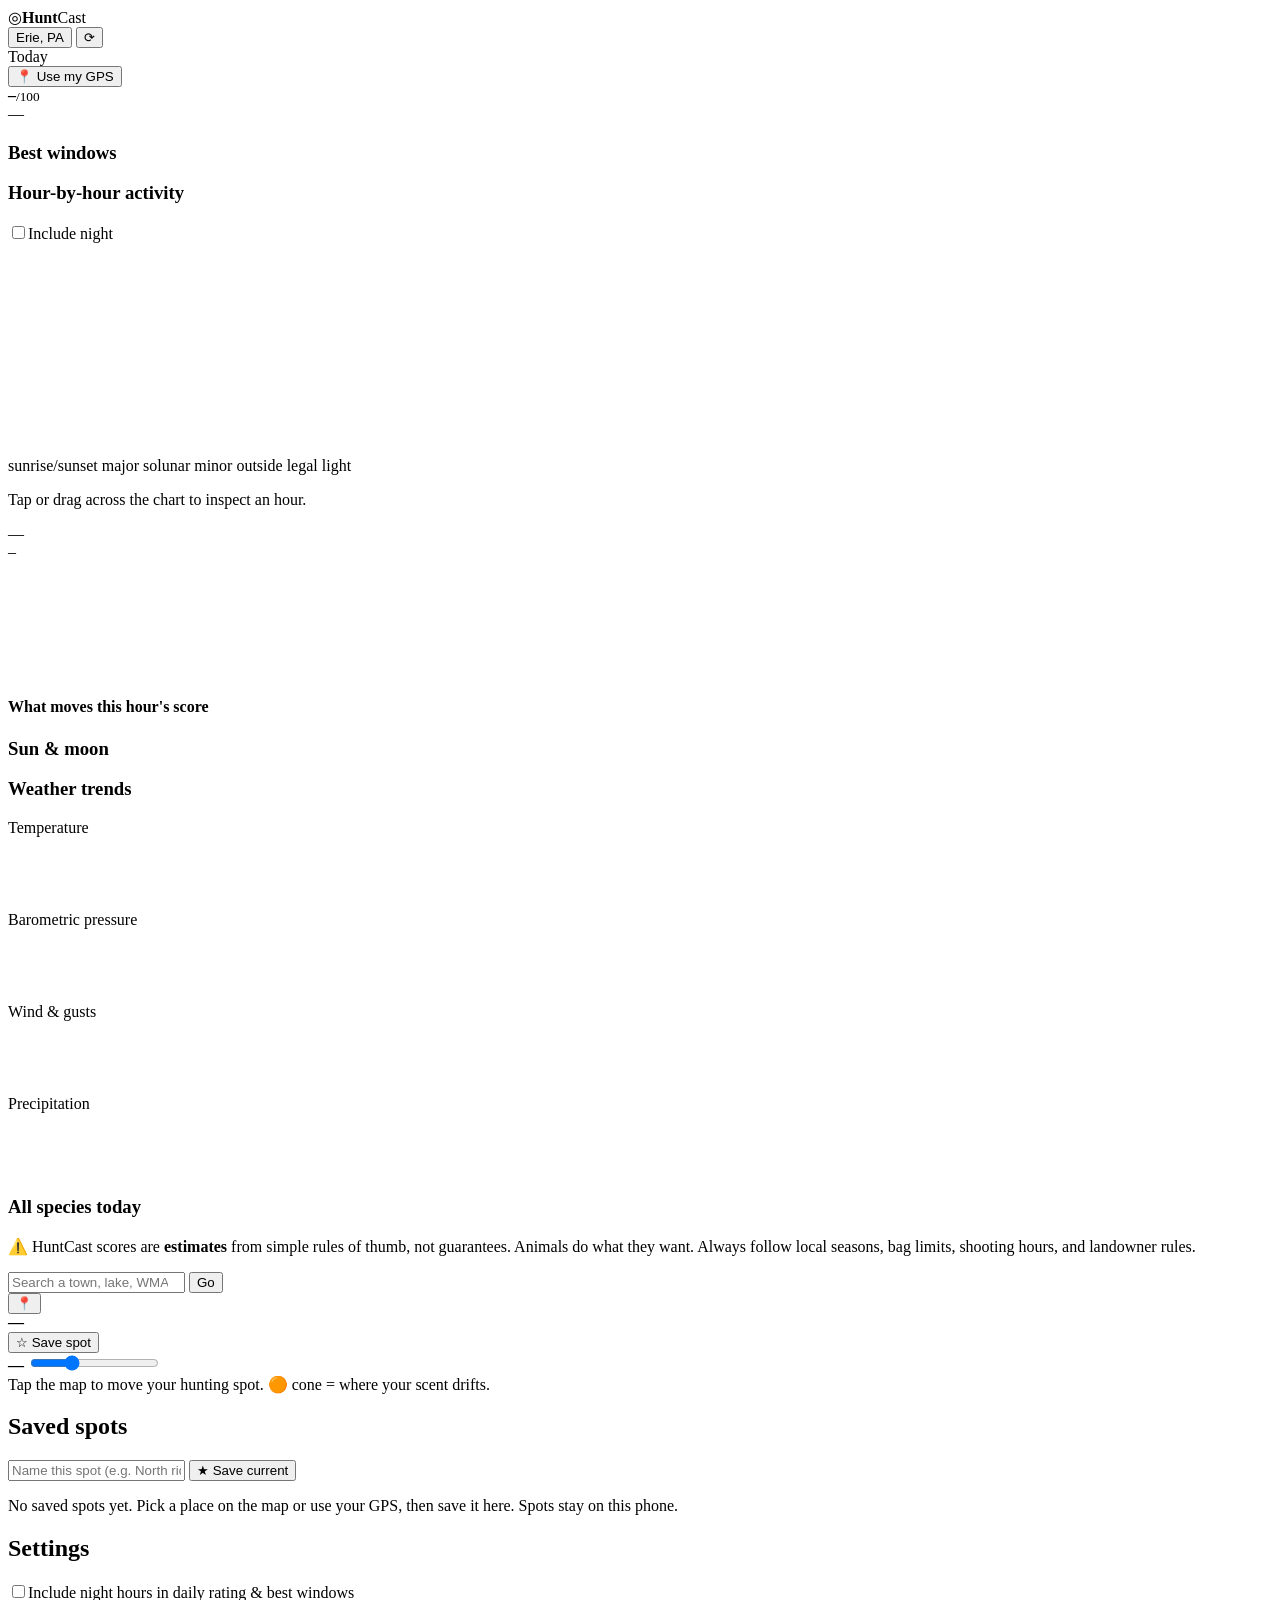
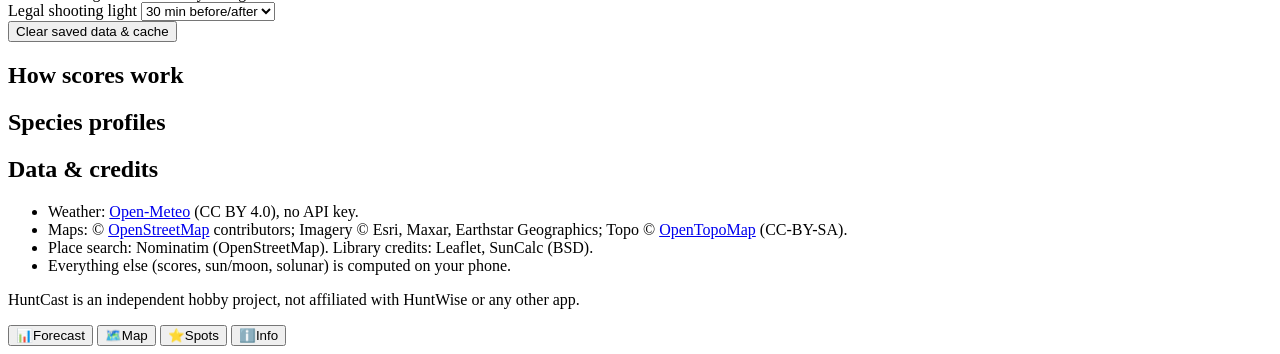
==== huntcast/index.html @ db94a20e "Add files via upload" ====
<!DOCTYPE html>
<html lang="en">
<head>
<meta charset="utf-8">
<title>HuntCast — hunting activity forecast</title>
<meta name="viewport" content="width=device-width, initial-scale=1, viewport-fit=cover">
<meta name="theme-color" content="#121a10">
<meta name="description" content="Hour-by-hour hunting activity forecast using weather, pressure, sun, moon and season. Free, offline-capable, no account.">
<link rel="manifest" href="manifest.webmanifest">
<link rel="icon" type="image/svg+xml" href="icons/icon.svg">
<link rel="apple-touch-icon" href="[data-uri]">
<link rel="stylesheet" href="vendor/leaflet.css">
<link rel="stylesheet" href="css/app.css">
</head>
<body>
<header class="top">
  <div class="brand"><span class="logo">◎</span><b>Hunt</b>Cast</div>
  <button id="locChip" class="chip loc" aria-label="Change location"><span id="locName">Erie, PA</span> <small id="locCoord"></small></button>
  <button id="refreshBtn" class="icon-btn" aria-label="Refresh forecast">⟳</button>
</header>

<div id="banner" class="banner" hidden></div>

<main>
  <!-- ===================== FORECAST ===================== -->
  <section id="view-forecast" class="view active">
    <div class="row-between pad-x">
      <div id="dateTitle" class="date-title">Today</div>
      <button id="gpsBtn" class="btn small">📍 Use my GPS</button>
    </div>
    <div id="dateStrip" class="strip dates" aria-label="Pick a date"></div>
    <div id="speciesStrip" class="strip species" aria-label="Pick a species"></div>

    <div id="loading" class="card center" hidden>Loading forecast…</div>
    <div id="errorBox" class="card err" hidden></div>

    <div id="forecastBody">
      <article class="card rating-card">
        <div class="rating-ring" id="ratingRing"><b id="ratingNum">–</b><small>/100</small></div>
        <div class="rating-info">
          <div class="rating-label" id="ratingLabel">—</div>
          <div class="stars" id="ratingStars"></div>
          <div class="muted" id="ratingSub"></div>
        </div>
      </article>

      <article class="card">
        <h3>Best windows <small id="windowNote" class="muted"></small></h3>
        <div id="windows" class="windows"></div>
        <div id="drivers" class="drivers"></div>
      </article>

      <article class="card">
        <div class="row-between"><h3>Hour-by-hour activity</h3>
          <label class="switch"><input type="checkbox" id="nightToggle"><span>Include night</span></label></div>
        <div class="chart-wrap"><canvas id="chart" height="210"></canvas></div>
        <div class="legend">
          <span><i class="lg sun"></i> sunrise/sunset</span><span><i class="lg maj"></i> major solunar</span><span><i class="lg min"></i> minor</span><span><i class="lg dim"></i> outside legal light</span>
        </div>
        <p class="muted tiny">Tap or drag across the chart to inspect an hour.</p>
      </article>

      <article class="card" id="hourCard">
        <div class="row-between">
          <div><div class="hour-title" id="hourTitle">—</div><div class="muted" id="hourSub"></div></div>
          <div class="hour-score" id="hourScore">–</div>
        </div>
        <div id="hourWhy" class="why"></div>
        <div class="wx-grid" id="wxGrid"></div>
        <div class="wind-row">
          <svg id="compass" viewBox="-60 -60 120 120" width="112" height="112" aria-label="Wind direction"></svg>
          <div id="scentText" class="scent-text"></div>
        </div>
        <h4>What moves this hour's score</h4>
        <div id="factorList" class="factors"></div>
      </article>

      <article class="card">
        <h3>Sun &amp; moon</h3>
        <div id="astroGrid" class="astro-grid"></div>
        <div id="solunar" class="solunar"></div>
      </article>

      <article class="card">
        <h3>Weather trends</h3>
        <div class="spark"><div class="spark-title">Temperature <span id="spTempVal"></span></div><canvas id="spTemp" height="70"></canvas></div>
        <div class="spark"><div class="spark-title">Barometric pressure <span id="spPressVal"></span></div><canvas id="spPress" height="70"></canvas></div>
        <div class="spark"><div class="spark-title">Wind &amp; gusts <span id="spWindVal"></span></div><canvas id="spWind" height="70"></canvas></div>
        <div class="spark"><div class="spark-title">Precipitation <span id="spRainVal"></span></div><canvas id="spRain" height="60"></canvas></div>
      </article>

      <article class="card">
        <h3>All species today</h3>
        <div id="ranking" class="ranking"></div>
      </article>

      <p class="disclaimer">⚠️ HuntCast scores are <b>estimates</b> from simple rules of thumb, not guarantees. Animals do what they want. Always follow local seasons, bag limits, shooting hours, and landowner rules.</p>
    </div>
  </section>

  <!-- ===================== MAP ===================== -->
  <section id="view-map" class="view">
    <div id="map"></div>
    <form id="searchForm" class="map-search" autocomplete="off">
      <input id="searchInput" type="search" placeholder="Search a town, lake, WMA… or lat, lon" enterkeyhint="search" aria-label="Search places">
      <button class="btn" type="submit">Go</button>
      <ul id="searchResults" hidden></ul>
    </form>
    <button id="mapLocate" class="map-fab" aria-label="Use my location">📍</button>
    <div class="map-sheet" id="mapSheet">
      <div class="row-between">
        <div class="sheet-loc"><b id="sheetName">—</b><div class="muted tiny" id="sheetCoord"></div></div>
        <button id="saveSpotBtn" class="btn small">☆ Save spot</button>
      </div>
      <div class="sheet-hour">
        <label for="hourSlider"><b id="sheetHour">—</b> <span id="sheetScore" class="pill"></span> <span id="sheetSpecies" class="muted"></span></label>
        <input id="hourSlider" type="range" min="0" max="23" value="7" step="1">
      </div>
      <div class="muted tiny" id="sheetScent"></div>
      <div class="muted tiny">Tap the map to move your hunting spot. 🟠 cone = where your scent drifts.</div>
    </div>
  </section>

  <!-- ===================== SPOTS ===================== -->
  <section id="view-spots" class="view">
    <div class="pad-x">
      <h2>Saved spots</h2>
      <div class="save-row">
        <input id="spotName" type="text" placeholder="Name this spot (e.g. North ridge stand)" aria-label="Spot name">
        <button id="spotSave" class="btn">★ Save current</button>
      </div>
      <p class="muted tiny" id="spotCurrent"></p>
      <div id="spotList" class="spot-list"></div>
      <div id="spotEmpty" class="muted card center">No saved spots yet. Pick a place on the map or use your GPS, then save it here. Spots stay on this phone.</div>
    </div>
  </section>

  <!-- ===================== INFO ===================== -->
  <section id="view-info" class="view">
    <div class="pad-x info">
      <h2>Settings</h2>
      <div class="card">
        <label class="switch big"><input type="checkbox" id="nightToggle2"><span>Include night hours in daily rating &amp; best windows</span></label>
        <div class="row-between setting">
          <label for="legalSel">Legal shooting light</label>
          <select id="legalSel"><option value="0">Sunrise → sunset</option><option value="15">±15 min</option><option value="30" selected>30 min before/after</option><option value="45">±45 min</option></select>
        </div>
        <button id="installBtn" class="btn" hidden>Install HuntCast on this phone</button>
        <button id="clearBtn" class="btn ghost">Clear saved data &amp; cache</button>
      </div>

      <h2>How scores work</h2>
      <div class="card prose" id="howScores"></div>

      <h2>Species profiles</h2>
      <div class="card prose" id="speciesTable"></div>

      <h2>Data &amp; credits</h2>
      <div class="card prose">
        <ul>
          <li>Weather: <a href="https://open-meteo.com/" target="_blank" rel="noopener">Open-Meteo</a> (CC BY 4.0), no API key.</li>
          <li>Maps: © <a href="https://www.openstreetmap.org/copyright" target="_blank" rel="noopener">OpenStreetMap</a> contributors; Imagery © Esri, Maxar, Earthstar Geographics; Topo © <a href="https://opentopomap.org" target="_blank" rel="noopener">OpenTopoMap</a> (CC-BY-SA).</li>
          <li>Place search: Nominatim (OpenStreetMap). Library credits: Leaflet, SunCalc (BSD).</li>
          <li>Everything else (scores, sun/moon, solunar) is computed on your phone.</li>
        </ul>
        <p class="muted tiny">HuntCast is an independent hobby project, not affiliated with HuntWise or any other app.</p>
        <p class="muted tiny" id="versionLine"></p>
      </div>
    </div>
  </section>
</main>

<nav class="tabs" aria-label="Main">
  <button data-view="forecast" class="active"><span>📊</span>Forecast</button>
  <button data-view="map"><span>🗺️</span>Map</button>
  <button data-view="spots"><span>⭐</span>Spots</button>
  <button data-view="info"><span>ℹ️</span>Info</button>
</nav>
<div id="toast" class="toast" hidden></div>

<script src="vendor/leaflet.js"></script>
<script src="vendor/suncalc.js"></script>
<script src="js/util.js"></script>
<script src="js/astro.js"></script>
<script src="js/weather.js"></script>
<script src="js/species.js"></script>
<script src="js/model.js"></script>
<script src="js/app.js"></script>
</body>
</html>
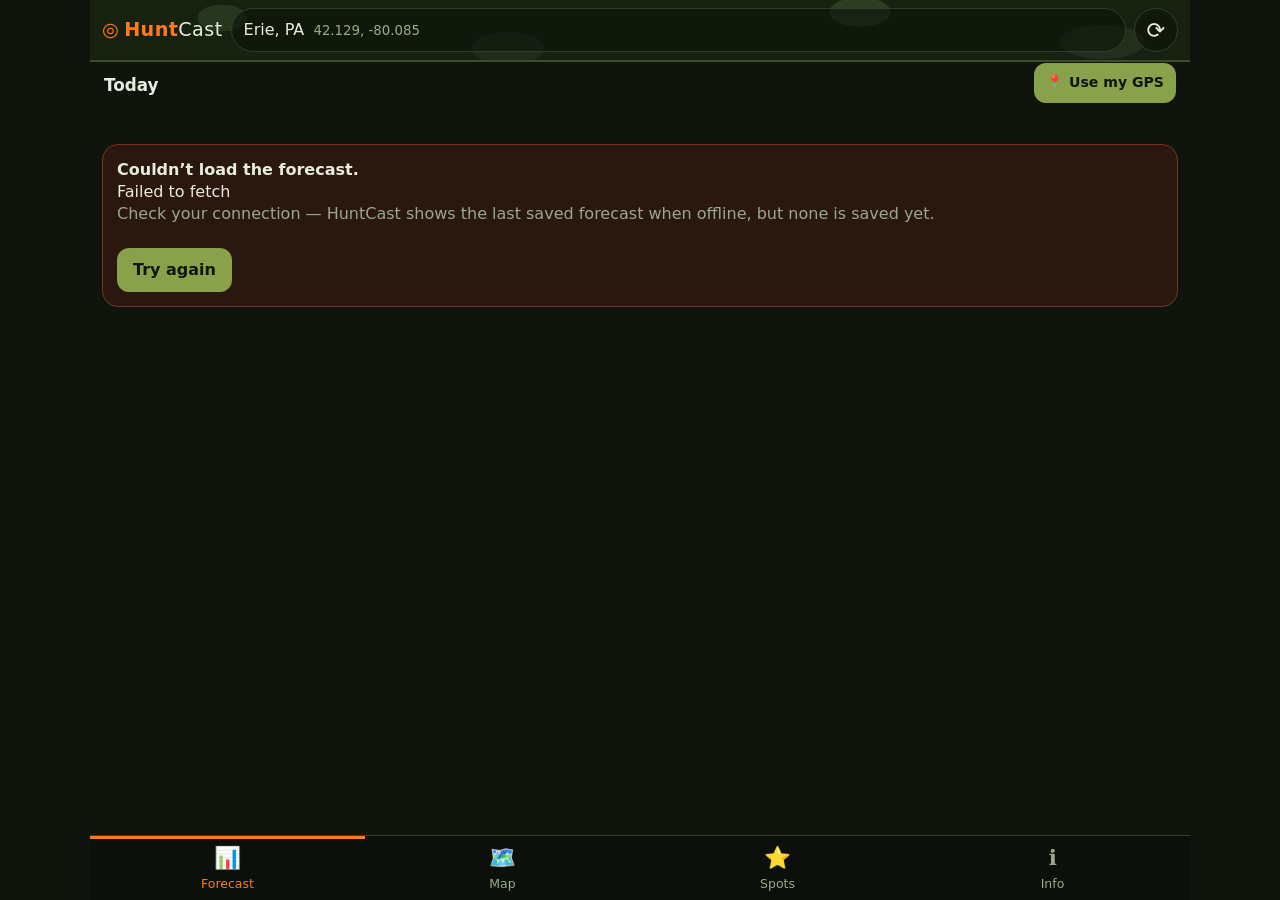
==== commit 830d9100: "HuntCast: hour slider + wind map" ====
--- a/huntcast/index.html
+++ b/huntcast/index.html
@@ -44,6 +44,49 @@
         </div>
       </article>
 
+      <article class="card scrub-card" id="hourCard">
+        <div class="row-between">
+          <h3>Hour-by-hour scrubber</h3>
+          <label class="switch"><input type="checkbox" id="nightToggle3"><span>Include night</span></label>
+        </div>
+        <div class="scrub-top">
+          <div><div class="hour-title" id="hourTitle">—</div><div class="muted" id="hourSub"></div></div>
+          <div class="hour-big"><div class="hour-score" id="hourScore">–</div><div class="hour-lbl" id="hourLbl"></div></div>
+        </div>
+        <div class="scrub" id="scrub">
+          <canvas id="heat" height="72"></canvas>
+          <input type="range" id="scrubSlider" min="0" max="23" step="1" value="0" aria-label="Hour of day — drag to scrub through the day">
+        </div>
+        <div class="scrub-btns">
+          <button type="button" id="hPrev" aria-label="Previous hour">◀ 1h</button>
+          <button type="button" id="hNow">Now</button>
+          <button type="button" id="hBest">★ Best</button>
+          <button type="button" id="hNext" aria-label="Next hour">1h ▶</button>
+        </div>
+        <p class="muted tiny scrub-help">Drag the orange handle across the day. Bars show each hour's score; dim bars are outside legal light.</p>
+        <div id="hourWhy" class="why"></div>
+        <div class="wx-grid" id="wxGrid"></div>
+        <div class="wind-row">
+          <svg id="compass" viewBox="-60 -60 120 120" width="112" height="112" aria-label="Wind direction"></svg>
+          <div id="scentText" class="scent-text"></div>
+        </div>
+        <h4>What moves this hour's score</h4>
+        <div id="factorList" class="factors"></div>
+      </article>
+
+      <article class="card mini-card" id="miniCard">
+        <div class="row-between">
+          <h3>Wind &amp; scent map <small class="muted" id="miniHour"></small></h3>
+          <button type="button" class="btn small" id="miniExpand">⤢ Full map</button>
+        </div>
+        <div class="mini-wrap">
+          <div id="miniMap" aria-label="Mini map showing wind and scent direction"></div>
+          <div class="mini-wx" id="miniWx"></div>
+          <div class="mini-layers" id="miniLayers"><button type="button" data-l="sat" class="sel">Satellite</button><button type="button" data-l="topo">Topo</button><button type="button" data-l="osm">Street</button></div>
+        </div>
+        <p class="muted tiny" id="miniNote">Tap the map to open the full map at this hour. Orange cone = where your scent drifts; small arrows show wind direction (one forecast point, assumed uniform across the view).</p>
+      </article>
+
       <article class="card">
         <h3>Best windows <small id="windowNote" class="muted"></small></h3>
         <div id="windows" class="windows"></div>
@@ -60,20 +103,6 @@
         <p class="muted tiny">Tap or drag across the chart to inspect an hour.</p>
       </article>
 
-      <article class="card" id="hourCard">
-        <div class="row-between">
-          <div><div class="hour-title" id="hourTitle">—</div><div class="muted" id="hourSub"></div></div>
-          <div class="hour-score" id="hourScore">–</div>
-        </div>
-        <div id="hourWhy" class="why"></div>
-        <div class="wx-grid" id="wxGrid"></div>
-        <div class="wind-row">
-          <svg id="compass" viewBox="-60 -60 120 120" width="112" height="112" aria-label="Wind direction"></svg>
-          <div id="scentText" class="scent-text"></div>
-        </div>
-        <h4>What moves this hour's score</h4>
-        <div id="factorList" class="factors"></div>
-      </article>
 
       <article class="card">
         <h3>Sun &amp; moon</h3>
--- a/huntcast/vendor/leaflet.css
+++ b/huntcast/vendor/leaflet.css
@@ -0,0 +1,661 @@
+/* required styles */
+
+.leaflet-pane,
+.leaflet-tile,
+.leaflet-marker-icon,
+.leaflet-marker-shadow,
+.leaflet-tile-container,
+.leaflet-pane > svg,
+.leaflet-pane > canvas,
+.leaflet-zoom-box,
+.leaflet-image-layer,
+.leaflet-layer {
+	position: absolute;
+	left: 0;
+	top: 0;
+	}
+.leaflet-container {
+	overflow: hidden;
+	}
+.leaflet-tile,
+.leaflet-marker-icon,
+.leaflet-marker-shadow {
+	-webkit-user-select: none;
+	   -moz-user-select: none;
+	        user-select: none;
+	  -webkit-user-drag: none;
+	}
+/* Prevents IE11 from highlighting tiles in blue */
+.leaflet-tile::selection {
+	background: transparent;
+}
+/* Safari renders non-retina tile on retina better with this, but Chrome is worse */
+.leaflet-safari .leaflet-tile {
+	image-rendering: -webkit-optimize-contrast;
+	}
+/* hack that prevents hw layers "stretching" when loading new tiles */
+.leaflet-safari .leaflet-tile-container {
+	width: 1600px;
+	height: 1600px;
+	-webkit-transform-origin: 0 0;
+	}
+.leaflet-marker-icon,
+.leaflet-marker-shadow {
+	display: block;
+	}
+/* .leaflet-container svg: reset svg max-width decleration shipped in Joomla! (joomla.org) 3.x */
+/* .leaflet-container img: map is broken in FF if you have max-width: 100% on tiles */
+.leaflet-container .leaflet-overlay-pane svg {
+	max-width: none !important;
+	max-height: none !important;
+	}
+.leaflet-container .leaflet-marker-pane img,
+.leaflet-container .leaflet-shadow-pane img,
+.leaflet-container .leaflet-tile-pane img,
+.leaflet-container img.leaflet-image-layer,
+.leaflet-container .leaflet-tile {
+	max-width: none !important;
+	max-height: none !important;
+	width: auto;
+	padding: 0;
+	}
+
+.leaflet-container img.leaflet-tile {
+	/* See: https://bugs.chromium.org/p/chromium/issues/detail?id=600120 */
+	mix-blend-mode: plus-lighter;
+}
+
+.leaflet-container.leaflet-touch-zoom {
+	-ms-touch-action: pan-x pan-y;
+	touch-action: pan-x pan-y;
+	}
+.leaflet-container.leaflet-touch-drag {
+	-ms-touch-action: pinch-zoom;
+	/* Fallback for FF which doesn't support pinch-zoom */
+	touch-action: none;
+	touch-action: pinch-zoom;
+}
+.leaflet-container.leaflet-touch-drag.leaflet-touch-zoom {
+	-ms-touch-action: none;
+	touch-action: none;
+}
+.leaflet-container {
+	-webkit-tap-highlight-color: transparent;
+}
+.leaflet-container a {
+	-webkit-tap-highlight-color: rgba(51, 181, 229, 0.4);
+}
+.leaflet-tile {
+	filter: inherit;
+	visibility: hidden;
+	}
+.leaflet-tile-loaded {
+	visibility: inherit;
+	}
+.leaflet-zoom-box {
+	width: 0;
+	height: 0;
+	-moz-box-sizing: border-box;
+	     box-sizing: border-box;
+	z-index: 800;
+	}
+/* workaround for https://bugzilla.mozilla.org/show_bug.cgi?id=888319 */
+.leaflet-overlay-pane svg {
+	-moz-user-select: none;
+	}
+
+.leaflet-pane         { z-index: 400; }
+
+.leaflet-tile-pane    { z-index: 200; }
+.leaflet-overlay-pane { z-index: 400; }
+.leaflet-shadow-pane  { z-index: 500; }
+.leaflet-marker-pane  { z-index: 600; }
+.leaflet-tooltip-pane   { z-index: 650; }
+.leaflet-popup-pane   { z-index: 700; }
+
+.leaflet-map-pane canvas { z-index: 100; }
+.leaflet-map-pane svg    { z-index: 200; }
+
+.leaflet-vml-shape {
+	width: 1px;
+	height: 1px;
+	}
+.lvml {
+	behavior: url(#default#VML);
+	display: inline-block;
+	position: absolute;
+	}
+
+
+/* control positioning */
+
+.leaflet-control {
+	position: relative;
+	z-index: 800;
+	pointer-events: visiblePainted; /* IE 9-10 doesn't have auto */
+	pointer-events: auto;
+	}
+.leaflet-top,
+.leaflet-bottom {
+	position: absolute;
+	z-index: 1000;
+	pointer-events: none;
+	}
+.leaflet-top {
+	top: 0;
+	}
+.leaflet-right {
+	right: 0;
+	}
+.leaflet-bottom {
+	bottom: 0;
+	}
+.leaflet-left {
+	left: 0;
+	}
+.leaflet-control {
+	float: left;
+	clear: both;
+	}
+.leaflet-right .leaflet-control {
+	float: right;
+	}
+.leaflet-top .leaflet-control {
+	margin-top: 10px;
+	}
+.leaflet-bottom .leaflet-control {
+	margin-bottom: 10px;
+	}
+.leaflet-left .leaflet-control {
+	margin-left: 10px;
+	}
+.leaflet-right .leaflet-control {
+	margin-right: 10px;
+	}
+
+
+/* zoom and fade animations */
+
+.leaflet-fade-anim .leaflet-popup {
+	opacity: 0;
+	-webkit-transition: opacity 0.2s linear;
+	   -moz-transition: opacity 0.2s linear;
+	        transition: opacity 0.2s linear;
+	}
+.leaflet-fade-anim .leaflet-map-pane .leaflet-popup {
+	opacity: 1;
+	}
+.leaflet-zoom-animated {
+	-webkit-transform-origin: 0 0;
+	    -ms-transform-origin: 0 0;
+	        transform-origin: 0 0;
+	}
+svg.leaflet-zoom-animated {
+	will-change: transform;
+}
+
+.leaflet-zoom-anim .leaflet-zoom-animated {
+	-webkit-transition: -webkit-transform 0.25s cubic-bezier(0,0,0.25,1);
+	   -moz-transition:    -moz-transform 0.25s cubic-bezier(0,0,0.25,1);
+	        transition:         transform 0.25s cubic-bezier(0,0,0.25,1);
+	}
+.leaflet-zoom-anim .leaflet-tile,
+.leaflet-pan-anim .leaflet-tile {
+	-webkit-transition: none;
+	   -moz-transition: none;
+	        transition: none;
+	}
+
+.leaflet-zoom-anim .leaflet-zoom-hide {
+	visibility: hidden;
+	}
+
+
+/* cursors */
+
+.leaflet-interactive {
+	cursor: pointer;
+	}
+.leaflet-grab {
+	cursor: -webkit-grab;
+	cursor:    -moz-grab;
+	cursor:         grab;
+	}
+.leaflet-crosshair,
+.leaflet-crosshair .leaflet-interactive {
+	cursor: crosshair;
+	}
+.leaflet-popup-pane,
+.leaflet-control {
+	cursor: auto;
+	}
+.leaflet-dragging .leaflet-grab,
+.leaflet-dragging .leaflet-grab .leaflet-interactive,
+.leaflet-dragging .leaflet-marker-draggable {
+	cursor: move;
+	cursor: -webkit-grabbing;
+	cursor:    -moz-grabbing;
+	cursor:         grabbing;
+	}
+
+/* marker & overlays interactivity */
+.leaflet-marker-icon,
+.leaflet-marker-shadow,
+.leaflet-image-layer,
+.leaflet-pane > svg path,
+.leaflet-tile-container {
+	pointer-events: none;
+	}
+
+.leaflet-marker-icon.leaflet-interactive,
+.leaflet-image-layer.leaflet-interactive,
+.leaflet-pane > svg path.leaflet-interactive,
+svg.leaflet-image-layer.leaflet-interactive path {
+	pointer-events: visiblePainted; /* IE 9-10 doesn't have auto */
+	pointer-events: auto;
+	}
+
+/* visual tweaks */
+
+.leaflet-container {
+	background: #ddd;
+	outline-offset: 1px;
+	}
+.leaflet-container a {
+	color: #0078A8;
+	}
+.leaflet-zoom-box {
+	border: 2px dotted #38f;
+	background: rgba(255,255,255,0.5);
+	}
+
+
+/* general typography */
+.leaflet-container {
+	font-family: "Helvetica Neue", Arial, Helvetica, sans-serif;
+	font-size: 12px;
+	font-size: 0.75rem;
+	line-height: 1.5;
+	}
+
+
+/* general toolbar styles */
+
+.leaflet-bar {
+	box-shadow: 0 1px 5px rgba(0,0,0,0.65);
+	border-radius: 4px;
+	}
+.leaflet-bar a {
+	background-color: #fff;
+	border-bottom: 1px solid #ccc;
+	width: 26px;
+	height: 26px;
+	line-height: 26px;
+	display: block;
+	text-align: center;
+	text-decoration: none;
+	color: black;
+	}
+.leaflet-bar a,
+.leaflet-control-layers-toggle {
+	background-position: 50% 50%;
+	background-repeat: no-repeat;
+	display: block;
+	}
+.leaflet-bar a:hover,
+.leaflet-bar a:focus {
+	background-color: #f4f4f4;
+	}
+.leaflet-bar a:first-child {
+	border-top-left-radius: 4px;
+	border-top-right-radius: 4px;
+	}
+.leaflet-bar a:last-child {
+	border-bottom-left-radius: 4px;
+	border-bottom-right-radius: 4px;
+	border-bottom: none;
+	}
+.leaflet-bar a.leaflet-disabled {
+	cursor: default;
+	background-color: #f4f4f4;
+	color: #bbb;
+	}
+
+.leaflet-touch .leaflet-bar a {
+	width: 30px;
+	height: 30px;
+	line-height: 30px;
+	}
+.leaflet-touch .leaflet-bar a:first-child {
+	border-top-left-radius: 2px;
+	border-top-right-radius: 2px;
+	}
+.leaflet-touch .leaflet-bar a:last-child {
+	border-bottom-left-radius: 2px;
+	border-bottom-right-radius: 2px;
+	}
+
+/* zoom control */
+
+.leaflet-control-zoom-in,
+.leaflet-control-zoom-out {
+	font: bold 18px 'Lucida Console', Monaco, monospace;
+	text-indent: 1px;
+	}
+
+.leaflet-touch .leaflet-control-zoom-in, .leaflet-touch .leaflet-control-zoom-out  {
+	font-size: 22px;
+	}
+
+
+/* layers control */
+
+.leaflet-control-layers {
+	box-shadow: 0 1px 5px rgba(0,0,0,0.4);
+	background: #fff;
+	border-radius: 5px;
+	}
+.leaflet-control-layers-toggle {
+	background-image: url([data-uri]);
+	width: 36px;
+	height: 36px;
+	}
+.leaflet-retina .leaflet-control-layers-toggle {
+	background-image: url([data-uri]);
+	background-size: 26px 26px;
+	}
+.leaflet-touch .leaflet-control-layers-toggle {
+	width: 44px;
+	height: 44px;
+	}
+.leaflet-control-layers .leaflet-control-layers-list,
+.leaflet-control-layers-expanded .leaflet-control-layers-toggle {
+	display: none;
+	}
+.leaflet-control-layers-expanded .leaflet-control-layers-list {
+	display: block;
+	position: relative;
+	}
+.leaflet-control-layers-expanded {
+	padding: 6px 10px 6px 6px;
+	color: #333;
+	background: #fff;
+	}
+.leaflet-control-layers-scrollbar {
+	overflow-y: scroll;
+	overflow-x: hidden;
+	padding-right: 5px;
+	}
+.leaflet-control-layers-selector {
+	margin-top: 2px;
+	position: relative;
+	top: 1px;
+	}
+.leaflet-control-layers label {
+	display: block;
+	font-size: 13px;
+	font-size: 1.08333em;
+	}
+.leaflet-control-layers-separator {
+	height: 0;
+	border-top: 1px solid #ddd;
+	margin: 5px -10px 5px -6px;
+	}
+
+/* Default icon URLs */
+.leaflet-default-icon-path { /* used only in path-guessing heuristic, see L.Icon.Default */
+	background-image: url([data-uri]);
+	}
+
+
+/* attribution and scale controls */
+
+.leaflet-container .leaflet-control-attribution {
+	background: #fff;
+	background: rgba(255, 255, 255, 0.8);
+	margin: 0;
+	}
+.leaflet-control-attribution,
+.leaflet-control-scale-line {
+	padding: 0 5px;
+	color: #333;
+	line-height: 1.4;
+	}
+.leaflet-control-attribution a {
+	text-decoration: none;
+	}
+.leaflet-control-attribution a:hover,
+.leaflet-control-attribution a:focus {
+	text-decoration: underline;
+	}
+.leaflet-attribution-flag {
+	display: inline !important;
+	vertical-align: baseline !important;
+	width: 1em;
+	height: 0.6669em;
+	}
+.leaflet-left .leaflet-control-scale {
+	margin-left: 5px;
+	}
+.leaflet-bottom .leaflet-control-scale {
+	margin-bottom: 5px;
+	}
+.leaflet-control-scale-line {
+	border: 2px solid #777;
+	border-top: none;
+	line-height: 1.1;
+	padding: 2px 5px 1px;
+	white-space: nowrap;
+	-moz-box-sizing: border-box;
+	     box-sizing: border-box;
+	background: rgba(255, 255, 255, 0.8);
+	text-shadow: 1px 1px #fff;
+	}
+.leaflet-control-scale-line:not(:first-child) {
+	border-top: 2px solid #777;
+	border-bottom: none;
+	margin-top: -2px;
+	}
+.leaflet-control-scale-line:not(:first-child):not(:last-child) {
+	border-bottom: 2px solid #777;
+	}
+
+.leaflet-touch .leaflet-control-attribution,
+.leaflet-touch .leaflet-control-layers,
+.leaflet-touch .leaflet-bar {
+	box-shadow: none;
+	}
+.leaflet-touch .leaflet-control-layers,
+.leaflet-touch .leaflet-bar {
+	border: 2px solid rgba(0,0,0,0.2);
+	background-clip: padding-box;
+	}
+
+
+/* popup */
+
+.leaflet-popup {
+	position: absolute;
+	text-align: center;
+	margin-bottom: 20px;
+	}
+.leaflet-popup-content-wrapper {
+	padding: 1px;
+	text-align: left;
+	border-radius: 12px;
+	}
+.leaflet-popup-content {
+	margin: 13px 24px 13px 20px;
+	line-height: 1.3;
+	font-size: 13px;
+	font-size: 1.08333em;
+	min-height: 1px;
+	}
+.leaflet-popup-content p {
+	margin: 17px 0;
+	margin: 1.3em 0;
+	}
+.leaflet-popup-tip-container {
+	width: 40px;
+	height: 20px;
+	position: absolute;
+	left: 50%;
+	margin-top: -1px;
+	margin-left: -20px;
+	overflow: hidden;
+	pointer-events: none;
+	}
+.leaflet-popup-tip {
+	width: 17px;
+	height: 17px;
+	padding: 1px;
+
+	margin: -10px auto 0;
+	pointer-events: auto;
+
+	-webkit-transform: rotate(45deg);
+	   -moz-transform: rotate(45deg);
+	    -ms-transform: rotate(45deg);
+	        transform: rotate(45deg);
+	}
+.leaflet-popup-content-wrapper,
+.leaflet-popup-tip {
+	background: white;
+	color: #333;
+	box-shadow: 0 3px 14px rgba(0,0,0,0.4);
+	}
+.leaflet-container a.leaflet-popup-close-button {
+	position: absolute;
+	top: 0;
+	right: 0;
+	border: none;
+	text-align: center;
+	width: 24px;
+	height: 24px;
+	font: 16px/24px Tahoma, Verdana, sans-serif;
+	color: #757575;
+	text-decoration: none;
+	background: transparent;
+	}
+.leaflet-container a.leaflet-popup-close-button:hover,
+.leaflet-container a.leaflet-popup-close-button:focus {
+	color: #585858;
+	}
+.leaflet-popup-scrolled {
+	overflow: auto;
+	}
+
+.leaflet-oldie .leaflet-popup-content-wrapper {
+	-ms-zoom: 1;
+	}
+.leaflet-oldie .leaflet-popup-tip {
+	width: 24px;
+	margin: 0 auto;
+
+	-ms-filter: "progid:DXImageTransform.Microsoft.Matrix(M11=0.70710678, M12=0.70710678, M21=-0.70710678, M22=0.70710678)";
+	filter: progid:DXImageTransform.Microsoft.Matrix(M11=0.70710678, M12=0.70710678, M21=-0.70710678, M22=0.70710678);
+	}
+
+.leaflet-oldie .leaflet-control-zoom,
+.leaflet-oldie .leaflet-control-layers,
+.leaflet-oldie .leaflet-popup-content-wrapper,
+.leaflet-oldie .leaflet-popup-tip {
+	border: 1px solid #999;
+	}
+
+
+/* div icon */
+
+.leaflet-div-icon {
+	background: #fff;
+	border: 1px solid #666;
+	}
+
+
+/* Tooltip */
+/* Base styles for the element that has a tooltip */
+.leaflet-tooltip {
+	position: absolute;
+	padding: 6px;
+	background-color: #fff;
+	border: 1px solid #fff;
+	border-radius: 3px;
+	color: #222;
+	white-space: nowrap;
+	-webkit-user-select: none;
+	-moz-user-select: none;
+	-ms-user-select: none;
+	user-select: none;
+	pointer-events: none;
+	box-shadow: 0 1px 3px rgba(0,0,0,0.4);
+	}
+.leaflet-tooltip.leaflet-interactive {
+	cursor: pointer;
+	pointer-events: auto;
+	}
+.leaflet-tooltip-top:before,
+.leaflet-tooltip-bottom:before,
+.leaflet-tooltip-left:before,
+.leaflet-tooltip-right:before {
+	position: absolute;
+	pointer-events: none;
+	border: 6px solid transparent;
+	background: transparent;
+	content: "";
+	}
+
+/* Directions */
+
+.leaflet-tooltip-bottom {
+	margin-top: 6px;
+}
+.leaflet-tooltip-top {
+	margin-top: -6px;
+}
+.leaflet-tooltip-bottom:before,
+.leaflet-tooltip-top:before {
+	left: 50%;
+	margin-left: -6px;
+	}
+.leaflet-tooltip-top:before {
+	bottom: 0;
+	margin-bottom: -12px;
+	border-top-color: #fff;
+	}
+.leaflet-tooltip-bottom:before {
+	top: 0;
+	margin-top: -12px;
+	margin-left: -6px;
+	border-bottom-color: #fff;
+	}
+.leaflet-tooltip-left {
+	margin-left: -6px;
+}
+.leaflet-tooltip-right {
+	margin-left: 6px;
+}
+.leaflet-tooltip-left:before,
+.leaflet-tooltip-right:before {
+	top: 50%;
+	margin-top: -6px;
+	}
+.leaflet-tooltip-left:before {
+	right: 0;
+	margin-right: -12px;
+	border-left-color: #fff;
+	}
+.leaflet-tooltip-right:before {
+	left: 0;
+	margin-left: -12px;
+	border-right-color: #fff;
+	}
+
+/* Printing */
+
+@media print {
+	/* Prevent printers from removing background-images of controls. */
+	.leaflet-control {
+		-webkit-print-color-adjust: exact;
+		print-color-adjust: exact;
+		}
+	}
--- a/huntcast/css/app.css
+++ b/huntcast/css/app.css
@@ -0,0 +1,190 @@
+/* HuntCast — dark camo/outdoors theme, mobile first */
+:root{
+  --bg:#0f150d; --bg2:#151d12; --panel:#1b2518; --panel2:#222e1e; --line:#2f3d2a;
+  --text:#e8ecdc; --muted:#9aa88b; --olive:#8aa14b; --green:#4fc24b; --lime:#a8c93a;
+  --amber:#e0a030; --rust:#c4552f; --blaze:#ff7a1a; --cyan:#46c4c9; --tab-h:64px;
+  --safe-b:env(safe-area-inset-bottom,0px);
+}
+*{box-sizing:border-box;-webkit-tap-highlight-color:transparent}
+html,body{margin:0;height:100%;background:var(--bg);color:var(--text);font:16px/1.4 system-ui,-apple-system,"Segoe UI",Roboto,sans-serif;overscroll-behavior-y:contain}
+body{display:flex;flex-direction:column;height:100dvh}
+button,input,select{font:inherit;color:inherit}
+h2{font-size:1.15rem;margin:18px 0 8px;color:var(--lime);letter-spacing:.3px}
+h3{font-size:1rem;margin:0 0 10px;color:var(--lime)}
+h4{margin:14px 0 6px;font-size:.9rem;color:var(--muted);text-transform:uppercase;letter-spacing:.8px}
+a{color:#9fd26a}
+.muted{color:var(--muted)} .tiny{font-size:.78rem} .center{text-align:center}
+.pad-x{padding:0 14px}
+.row-between{display:flex;align-items:center;justify-content:space-between;gap:10px}
+
+/* ---------- header ---------- */
+.top{display:flex;align-items:center;gap:8px;padding:8px 12px;padding-top:calc(8px + env(safe-area-inset-top,0px));
+  background:
+   radial-gradient(40px 22px at 12% 30%,#26361f 60%,transparent 62%),
+   radial-gradient(60px 26px at 38% 80%,#1f2c1a 60%,transparent 62%),
+   radial-gradient(50px 24px at 70% 20%,#2c3d22 60%,transparent 62%),
+   radial-gradient(70px 28px at 92% 70%,#222f1b 60%,transparent 62%),
+   #17210f;
+  border-bottom:2px solid #3b4d2a;flex:0 0 auto;z-index:20}
+.brand{font-size:1.2rem;letter-spacing:.4px;white-space:nowrap}
+.brand b{color:var(--blaze)} .logo{color:var(--blaze);margin-right:5px}
+.chip{background:#0d130b99;border:1px solid var(--line);border-radius:999px;padding:8px 12px;min-height:44px}
+.chip.loc{flex:1;min-width:0;text-align:left;overflow:hidden;text-overflow:ellipsis;white-space:nowrap}
+.chip small{color:var(--muted);margin-left:4px}
+.icon-btn{width:44px;height:44px;border-radius:50%;border:1px solid var(--line);background:#0d130b99;font-size:1.4rem;line-height:1}
+.icon-btn.spin{animation:spin 1s linear infinite} @keyframes spin{to{transform:rotate(360deg)}}
+
+.banner{background:#4a3a14;color:#ffe29a;padding:8px 14px;font-size:.88rem;border-bottom:1px solid #6b5420;flex:0 0 auto}
+.banner.bad{background:#4a1e14;color:#ffc4b0;border-color:#7a3321}
+
+/* ---------- layout ---------- */
+main{flex:1 1 auto;min-height:0;position:relative;overflow:hidden}
+.view{display:none;position:absolute;inset:0;overflow-y:auto;overflow-x:hidden;padding-bottom:calc(var(--tab-h) + var(--safe-b) + 18px);-webkit-overflow-scrolling:touch}
+.view.active{display:block}
+#view-map{padding-bottom:0;overflow:hidden}
+.card{background:var(--panel);border:1px solid var(--line);border-radius:16px;margin:12px 12px 0;padding:14px}
+.card.err{border-color:#7a3321;background:#2a1710}
+.btn{background:var(--olive);color:#10160b;border:0;border-radius:12px;padding:11px 16px;font-weight:700;min-height:44px}
+.btn.small{padding:8px 12px;min-height:40px;font-size:.88rem}
+.btn.ghost{background:transparent;color:var(--text);border:1px solid var(--line);margin-top:10px;width:100%}
+.btn#installBtn{width:100%;margin-top:10px}
+.btn:active{filter:brightness(.85)}
+
+.tabs{flex:0 0 auto;display:flex;background:#0b100a;border-top:1px solid var(--line);padding-bottom:var(--safe-b);z-index:30}
+.tabs button{flex:1;min-height:var(--tab-h);background:none;border:0;color:var(--muted);font-size:.78rem;display:flex;flex-direction:column;align-items:center;justify-content:center;gap:2px}
+.tabs button span{font-size:1.35rem}
+.tabs button.active{color:var(--blaze);box-shadow:inset 0 3px 0 var(--blaze)}
+
+/* ---------- strips ---------- */
+.date-title{font-weight:700;font-size:1.05rem;padding:12px 0 6px}
+.strip{display:flex;gap:8px;overflow-x:auto;padding:6px 12px 8px;scrollbar-width:none;scroll-snap-type:x proximity}
+.strip::-webkit-scrollbar{display:none}
+.strip button{flex:0 0 auto;scroll-snap-align:start;border:1px solid var(--line);background:var(--panel);border-radius:14px;color:var(--text)}
+.dates button{min-width:58px;min-height:68px;padding:6px 4px;display:flex;flex-direction:column;align-items:center;gap:2px}
+.dates button small{color:var(--muted);font-size:.72rem}
+.dates button b{font-size:1.1rem}
+.dates button .dp{font-size:.78rem;font-weight:700;border-radius:8px;padding:0 6px;color:#0c1208}
+.dates button.sel{border-color:var(--blaze);background:#2b2415;box-shadow:0 0 0 1px var(--blaze) inset}
+.dates button.far{opacity:.75}
+.species button{min-height:64px;min-width:78px;padding:6px 8px;display:flex;flex-direction:column;align-items:center;justify-content:center;gap:2px;font-size:.78rem}
+.species button i{font-style:normal;font-size:1.6rem;line-height:1}
+.species button.sel{border-color:var(--blaze);background:#2b2415;box-shadow:0 0 0 1px var(--blaze) inset}
+
+/* ---------- rating ---------- */
+.rating-card{display:flex;gap:16px;align-items:center}
+.rating-ring{--c:var(--green);--p:70;width:104px;height:104px;border-radius:50%;flex:0 0 auto;display:flex;flex-direction:column;align-items:center;justify-content:center;
+  background:radial-gradient(closest-side,var(--panel) 78%,transparent 80% 100%),conic-gradient(var(--c) calc(var(--p)*1%),#2a3626 0)}
+.rating-ring b{font-size:2.1rem;line-height:1} .rating-ring small{color:var(--muted);font-size:.7rem}
+.rating-label{font-size:1.5rem;font-weight:800}
+.stars{color:var(--blaze);letter-spacing:2px;font-size:1.1rem}
+.windows{display:flex;flex-direction:column;gap:8px}
+.win{display:flex;align-items:center;justify-content:space-between;gap:8px;background:var(--panel2);border-radius:12px;padding:10px 12px;border-left:5px solid var(--green)}
+.win b{font-size:1.05rem} .win small{display:block;color:var(--muted)}
+.win .pill{font-size:1rem}
+.pill{display:inline-block;border-radius:999px;padding:2px 10px;font-weight:800;color:#0c1208;background:var(--green)}
+.drivers{margin-top:10px;display:flex;flex-wrap:wrap;gap:6px}
+.drv{font-size:.8rem;border-radius:999px;padding:5px 10px;background:#23301f;border:1px solid var(--line)}
+.drv.pos b{color:#8fe27d} .drv.neg b{color:#f0906f}
+
+/* ---------- chart ---------- */
+.chart-wrap{position:relative;margin:0 -4px}
+#chart{width:100%;display:block;touch-action:pan-y;cursor:pointer}
+.legend{display:flex;flex-wrap:wrap;gap:4px 12px;font-size:.72rem;color:var(--muted);margin-top:6px}
+.lg{display:inline-block;width:10px;height:10px;border-radius:2px;margin-right:4px;vertical-align:-1px}
+.lg.sun{background:#ffd36b}.lg.maj{background:var(--cyan)}.lg.min{background:#2d8c90}.lg.dim{background:#3b3f4a}
+.switch{display:flex;align-items:center;gap:8px;font-size:.85rem;min-height:44px}
+.switch input{appearance:none;width:44px;height:26px;border-radius:13px;background:#3a4733;position:relative;flex:0 0 auto;margin:0;transition:.15s}
+.switch input::after{content:"";position:absolute;top:3px;left:3px;width:20px;height:20px;border-radius:50%;background:#cfd6c2;transition:.15s}
+.switch input:checked{background:var(--olive)} .switch input:checked::after{left:21px}
+.switch.big{font-size:.95rem}
+
+/* ---------- hour detail ---------- */
+.hour-title{font-size:1.15rem;font-weight:800}
+.hour-score{font-size:2rem;font-weight:900;border-radius:14px;padding:4px 14px;color:#0c1208;background:var(--green)}
+.why{display:flex;flex-wrap:wrap;gap:6px;margin:12px 0}
+.why span{background:#23301f;border:1px solid var(--line);border-radius:999px;padding:5px 10px;font-size:.84rem}
+.why span:first-child{background:#3a2c14;border-color:#6b5420}
+.wx-grid{display:grid;grid-template-columns:repeat(3,1fr);gap:8px}
+.wx{background:var(--panel2);border-radius:12px;padding:8px 10px}
+.wx small{display:block;color:var(--muted);font-size:.7rem;text-transform:uppercase;letter-spacing:.5px}
+.wx b{font-size:1.05rem}
+.wind-row{display:flex;gap:12px;align-items:center;margin-top:12px}
+.scent-text{font-size:.9rem}
+.scent-text b{color:var(--blaze)}
+.factors{display:flex;flex-direction:column;gap:6px}
+.fct{display:grid;grid-template-columns:96px 1fr 52px;gap:8px;align-items:center;font-size:.84rem}
+.fct .nm{color:var(--muted)}
+.fct .bar{height:10px;background:#2a3626;border-radius:5px;position:relative;overflow:hidden}
+.fct .bar i{position:absolute;top:0;bottom:0;border-radius:5px}
+.fct .bar i.p{left:50%;background:var(--green)} .fct .bar i.n{right:50%;background:var(--rust)}
+.fct .bar::after{content:"";position:absolute;left:50%;top:0;bottom:0;width:1px;background:#657559}
+.fct .v{text-align:right;font-weight:700}
+.fct .t{grid-column:2 / 4;color:var(--muted);font-size:.76rem;margin-top:-4px}
+
+/* ---------- sun / moon ---------- */
+.astro-grid{display:grid;grid-template-columns:repeat(2,1fr);gap:8px}
+.astro-grid .wx b{font-size:1rem}
+.solunar{margin-top:10px;font-size:.88rem}
+.solunar div{display:flex;justify-content:space-between;padding:6px 0;border-top:1px solid var(--line)}
+.spark{margin-bottom:10px} .spark canvas{width:100%;display:block}
+.spark-title{font-size:.8rem;color:var(--muted);display:flex;justify-content:space-between}
+.ranking{display:flex;flex-direction:column;gap:6px}
+.rk{display:grid;grid-template-columns:34px 1fr 120px 36px;gap:8px;align-items:center;background:var(--panel2);border:0;border-radius:12px;padding:8px 10px;min-height:46px;text-align:left;width:100%}
+.rk .bar{height:10px;border-radius:5px;background:#2a3626;overflow:hidden}.rk .bar i{display:block;height:100%}
+.rk.sel{box-shadow:0 0 0 1px var(--blaze) inset}
+.disclaimer{margin:16px 14px 6px;font-size:.8rem;color:#c9b27a;background:#2a2412;border:1px solid #5a4a1c;border-radius:12px;padding:10px 12px}
+
+/* ---------- map ---------- */
+#map{position:absolute;inset:0;background:#1a2218}
+.map-search{position:absolute;top:10px;left:10px;right:10px;display:flex;gap:6px;z-index:500}
+.map-search input{flex:1;min-width:0;height:46px;border-radius:12px;border:1px solid #0006;padding:0 14px;background:#fffffff2;color:#111;font-size:1rem}
+.map-search ul{position:absolute;top:50px;left:0;right:0;margin:0;padding:0;list-style:none;background:#fffffff7;border-radius:12px;max-height:44vh;overflow:auto;box-shadow:0 8px 24px #0008}
+.map-search li{padding:12px 14px;color:#111;border-bottom:1px solid #0001;font-size:.92rem}
+.map-search li:active{background:#cfe7a7}
+.leaflet-top.leaflet-right{margin-top:56px}
+.leaflet-control-layers{font-size:.95rem}
+.map-fab{position:absolute;right:12px;bottom:calc(var(--sheet-h,210px) + 14px);z-index:500;width:52px;height:52px;border-radius:50%;border:0;background:var(--blaze);font-size:1.5rem;box-shadow:0 4px 14px #0009}
+.map-sheet{position:absolute;left:0;right:0;bottom:0;z-index:500;background:#10170ef2;backdrop-filter:blur(6px);border-top:2px solid #3b4d2a;border-radius:18px 18px 0 0;padding:12px 14px 14px}
+.sheet-loc b{font-size:1.05rem}
+.sheet-hour{margin:8px 0 4px}
+.sheet-hour label{display:block;margin-bottom:4px}
+.sheet-hour input[type=range]{width:100%;height:36px;accent-color:var(--blaze)}
+.pill{vertical-align:1px}
+.scent-label{position:absolute;transform:translate(-50%,-50%);white-space:nowrap;pointer-events:none;background:#ff7a1acc;color:#111;font-weight:800;border:0;border-radius:8px;padding:2px 6px;font-size:.78rem}
+.you-dot{width:18px;height:18px;border-radius:50%;background:var(--blaze);border:3px solid #fff;box-shadow:0 0 0 3px #ff7a1a66}
+
+/* ---------- spots / info ---------- */
+.save-row{display:flex;gap:8px;margin-bottom:6px}
+.save-row input{flex:1;min-width:0;height:46px;border-radius:12px;border:1px solid var(--line);background:var(--panel);padding:0 12px}
+.spot-list{display:flex;flex-direction:column;gap:8px;margin:8px 0}
+.spot{display:flex;align-items:center;gap:8px;background:var(--panel);border:1px solid var(--line);border-radius:14px;padding:10px 12px}
+.spot .nm{flex:1;min-width:0}.spot .nm b{display:block;white-space:nowrap;overflow:hidden;text-overflow:ellipsis}
+.spot button{min-height:44px;min-width:44px;border-radius:12px;border:1px solid var(--line);background:var(--panel2)}
+.spot .use{background:var(--olive);color:#10160b;font-weight:700;padding:0 14px;border:0}
+.spot.cur{border-color:var(--blaze)}
+.info .card{margin:8px 0 0}
+.prose{font-size:.92rem}.prose p{margin:.5em 0}.prose ul{padding-left:1.2em;margin:.4em 0}.prose li{margin:.3em 0}
+.prose details{border-top:1px solid var(--line);padding:8px 0}.prose summary{font-weight:700;min-height:36px;cursor:pointer}
+.prose code{background:#0b100a;padding:1px 5px;border-radius:5px;font-size:.85em}
+.prose table{width:100%;border-collapse:collapse;font-size:.78rem}.prose td,.prose th{border-top:1px solid var(--line);padding:5px 4px;text-align:left;vertical-align:top}
+.setting{margin-top:6px}.setting select{background:var(--panel2);border:1px solid var(--line);border-radius:10px;padding:10px;min-height:44px}
+.toast{position:fixed;left:50%;bottom:calc(var(--tab-h) + var(--safe-b) + 14px);transform:translateX(-50%);background:#e8ecdc;color:#111;padding:10px 16px;border-radius:999px;z-index:1000;max-width:90vw;font-weight:600;box-shadow:0 6px 20px #000a;text-align:center}
+
+/* ---------- desktop ---------- */
+@media (min-width:760px){
+  body{align-items:center}
+  .top,.banner,main,.tabs{width:100%;max-width:1100px}
+  #view-forecast{padding-bottom:30px}
+  #view-forecast .pad-x{max-width:none}
+  #forecastBody{column-count:2;column-gap:14px;padding:0 12px}
+  #forecastBody > .card{margin:12px 0 0}
+  #forecastBody > .card,#forecastBody > .disclaimer{break-inside:avoid;margin-left:0;margin-right:0;display:block}
+  #forecastBody > .disclaimer{column-span:all}
+  .strip{flex-wrap:wrap;overflow:visible}
+  .map-sheet{left:50%;transform:translateX(-50%);width:min(560px,100%);right:auto;border-radius:18px}
+  .tabs{max-width:1100px}
+  .info,.pad-x{max-width:760px}
+  #view-spots .pad-x,#view-info .pad-x{margin:0 auto}
+  .map-fab{bottom:calc(var(--sheet-h,210px) + 14px)}
+}
+@media (max-width:360px){.wx-grid{grid-template-columns:repeat(2,1fr)}}
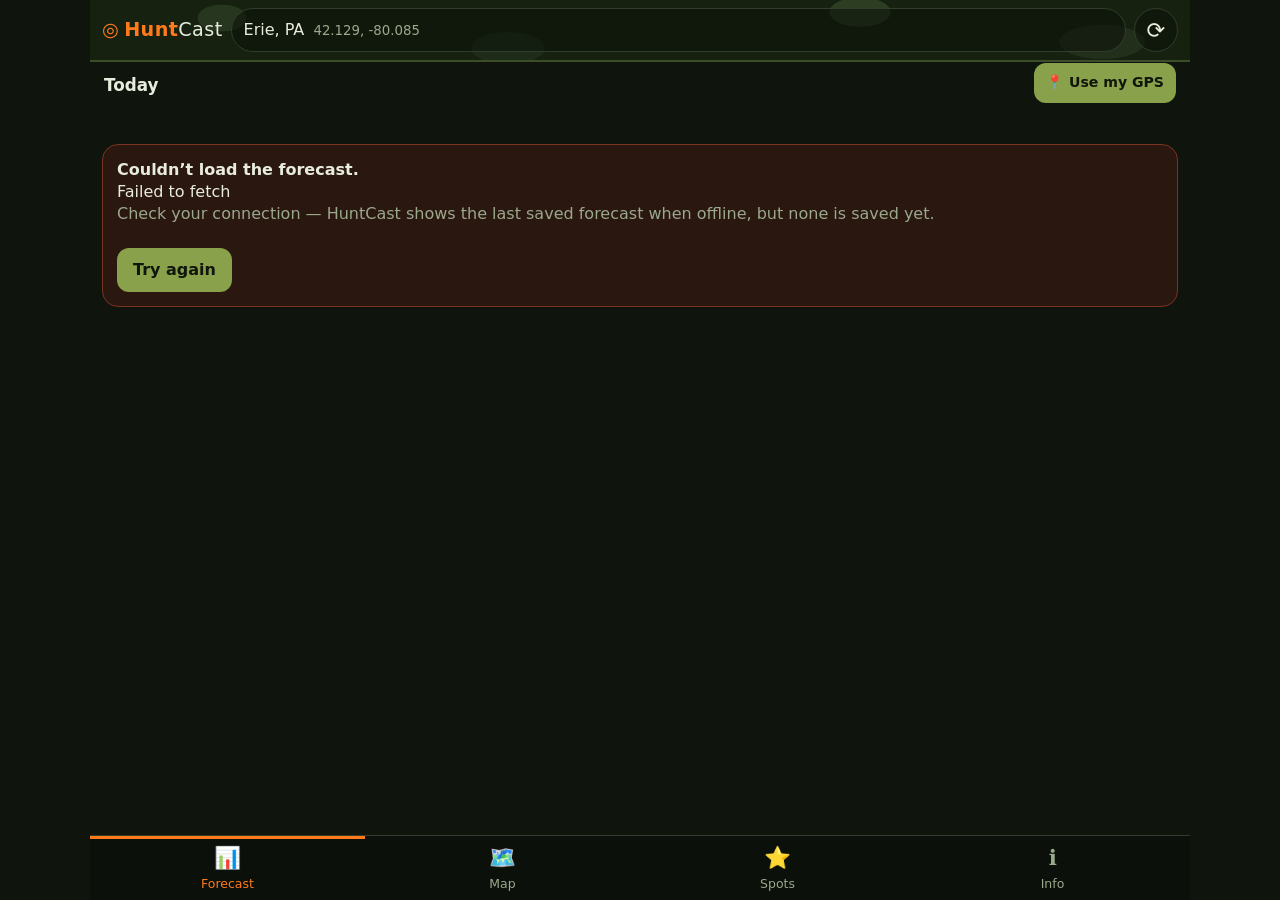
==== commit 0fdae1d7: "HuntCast: real PNG app icons" ====
--- a/huntcast/index.html
+++ b/huntcast/index.html
@@ -8,7 +8,7 @@
 <meta name="description" content="Hour-by-hour hunting activity forecast using weather, pressure, sun, moon and season. Free, offline-capable, no account.">
 <link rel="manifest" href="manifest.webmanifest">
 <link rel="icon" type="image/svg+xml" href="icons/icon.svg">
-<link rel="apple-touch-icon" href="[data-uri]">
+<link rel="apple-touch-icon" href="icons/icon-192.png">
 <link rel="stylesheet" href="vendor/leaflet.css">
 <link rel="stylesheet" href="css/app.css">
 </head>
--- a/huntcast/css/app.css
+++ b/huntcast/css/app.css
@@ -188,3 +188,40 @@
   .map-fab{bottom:calc(var(--sheet-h,210px) + 14px)}
 }
 @media (max-width:360px){.wx-grid{grid-template-columns:repeat(2,1fr)}}
+
+
+/* ---------- hour scrubber (v1.1) ---------- */
+.scrub-card h3{margin:0}
+.scrub-top{display:flex;justify-content:space-between;align-items:center;gap:10px;margin:8px 0 4px}
+.hour-big{text-align:center}
+.scrub-card .hour-score{font-size:3rem;line-height:1;min-width:104px;padding:8px 14px;border-radius:18px}
+.hour-lbl{font-size:.82rem;font-weight:800;margin-top:4px;text-transform:uppercase;letter-spacing:.6px}
+.scrub{position:relative;height:72px;margin:6px 0 2px;touch-action:pan-y;-webkit-user-select:none;user-select:none}
+.scrub canvas{position:absolute;left:0;top:0;width:100%;height:72px;pointer-events:none}
+.scrub input[type=range]{position:absolute;left:0;top:0;width:100%;height:72px;margin:0;padding:0;background:transparent;-webkit-appearance:none;appearance:none;touch-action:pan-y;outline:none;-webkit-tap-highlight-color:transparent}
+.scrub input[type=range]::-webkit-slider-runnable-track{height:72px;background:transparent;border:0}
+.scrub input[type=range]::-moz-range-track{height:72px;background:transparent;border:0}
+.scrub input[type=range]::-webkit-slider-thumb{-webkit-appearance:none;box-sizing:border-box;width:40px;height:58px;margin-top:7px;border-radius:14px;border:3px solid var(--blaze);background:rgba(255,122,26,.22);box-shadow:0 0 0 2px #0008,0 4px 12px #0009}
+.scrub input[type=range]::-moz-range-thumb{box-sizing:border-box;width:40px;height:58px;border-radius:14px;border:3px solid var(--blaze);background:rgba(255,122,26,.22)}
+.scrub input[type=range]:focus-visible::-webkit-slider-thumb{box-shadow:0 0 0 3px #fff}
+.scrub-btns{display:grid;grid-template-columns:1fr 1fr 1.2fr 1fr;gap:8px;margin:6px 0 4px}
+.scrub-btns button{min-height:46px;border-radius:12px;border:1px solid var(--line);background:var(--panel2);color:var(--text);font-weight:700;font-size:.9rem;touch-action:manipulation}
+.scrub-btns button:active{background:#33452b}
+.scrub-help{margin:2px 0 0}
+.wx b small{font-weight:500;color:var(--muted)}
+.arw{display:inline-block;color:var(--blaze);font-weight:900;transition:transform .12s}
+/* mini wind map */
+.mini-wrap{position:relative;border-radius:14px;overflow:hidden;isolation:isolate;z-index:0;margin-top:6px;border:1px solid var(--line)}
+#miniMap{height:300px;width:100%;background:#1a2218}
+.mini-wx{position:absolute;left:8px;top:8px;z-index:900;display:flex;gap:8px;align-items:center;background:#0b110af0;border:1px solid #3b4d2a;border-radius:12px;padding:6px 10px;font-size:.88rem;line-height:1.25;pointer-events:none;max-width:68%}
+.mini-wx small{color:var(--muted)}
+.mw-arr{display:inline-block;font-size:1.7rem;color:var(--blaze);transition:transform .15s;line-height:1;transform-origin:50% 50%}
+.mw-arr{margin-right:2px}
+.mini-layers{position:absolute;left:8px;bottom:8px;z-index:900;display:flex;gap:4px;background:#0b110af0;border-radius:12px;padding:4px;border:1px solid #3b4d2a}
+.mini-layers button{min-height:40px;padding:0 10px;border-radius:9px;border:0;background:transparent;color:var(--text);font-weight:700;font-size:.82rem;touch-action:manipulation}
+.mini-layers button.sel{background:var(--blaze);color:#1a1208}
+#miniMap .leaflet-top.leaflet-right{margin-top:0}
+.wf-icon{background:none;border:0}
+.wf{width:24px;height:24px;transition:transform .15s,opacity .15s;filter:drop-shadow(0 1px 2px #000a)}
+.wbig{width:44px;height:44px;transition:transform .15s;filter:drop-shadow(0 2px 4px #000b)}
+#miniMap{cursor:pointer}
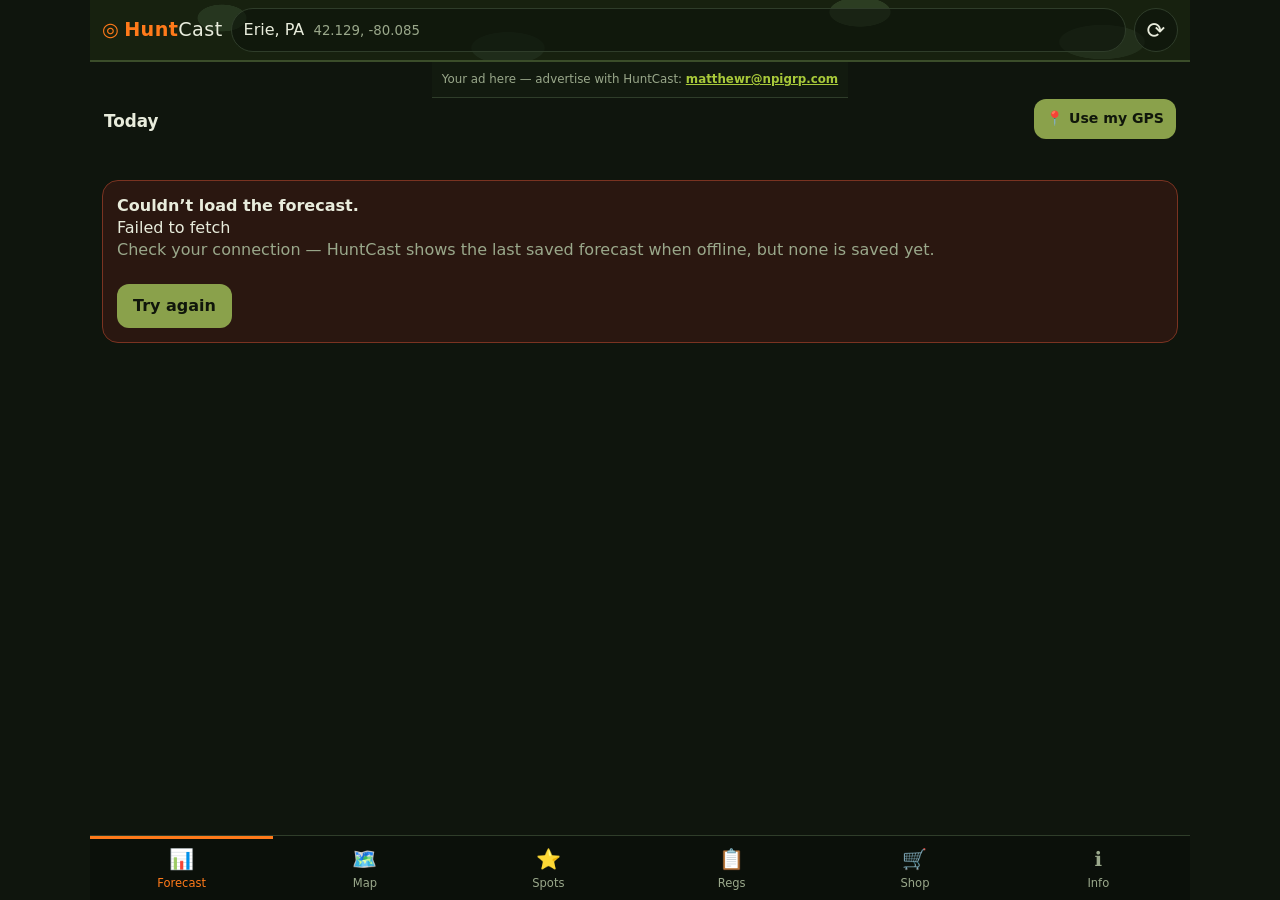
==== commit 2136dcec: "HuntCast v1.2: Regs tab, Shop tab, sponsor banner" ====
--- a/huntcast/index.html
+++ b/huntcast/index.html
@@ -19,6 +19,9 @@
   <button id="refreshBtn" class="icon-btn" aria-label="Refresh forecast">⟳</button>
 </header>
 
+<!-- Sponsor ad bar: filled from data/ads.json by js/ads.js (flex item, never overlaps the map) -->
+<aside id="adbar" class="adbar" aria-label="Sponsor"></aside>
+
 <div id="banner" class="banner" hidden></div>
 
 <main>
@@ -197,12 +200,39 @@
       </div>
     </div>
   </section>
+  <!-- ===================== REGS ===================== -->
+  <section id="view-regs" class="view">
+    <div class="pad-x regs">
+      <h2>Hunting regs &amp; seasons</h2>
+      <div class="card regs-pick">
+        <div class="regs-sel">
+          <label>State<select id="regState" aria-label="State"></select></label>
+          <label>County<select id="regCounty" aria-label="County"></select></label>
+        </div>
+        <div id="regSource" class="muted tiny"></div>
+      </div>
+      <div id="regBody"></div>
+      <p class="disclaimer" id="regDisclaimer">Always confirm with the official regulations before hunting.</p>
+    </div>
+  </section>
+
+  <!-- ===================== SHOP ===================== -->
+  <section id="view-shop" class="view">
+    <div class="pad-x shop">
+      <h2>Shop</h2>
+      <p class="muted tiny">Stores and outfitters that partner with HuntCast.</p>
+      <div id="shopCats" class="strip shop-cats" hidden></div>
+      <div id="shopBody"></div>
+    </div>
+  </section>
 </main>
 
 <nav class="tabs" aria-label="Main">
   <button data-view="forecast" class="active"><span>📊</span>Forecast</button>
   <button data-view="map"><span>🗺️</span>Map</button>
   <button data-view="spots"><span>⭐</span>Spots</button>
+  <button data-view="regs"><span>📋</span>Regs</button>
+  <button data-view="shop"><span>🛒</span>Shop</button>
   <button data-view="info"><span>ℹ️</span>Info</button>
 </nav>
 <div id="toast" class="toast" hidden></div>
@@ -214,6 +244,9 @@
 <script src="js/weather.js"></script>
 <script src="js/species.js"></script>
 <script src="js/model.js"></script>
+<script src="js/ads.js"></script>
+<script src="js/regs.js"></script>
+<script src="js/shop.js"></script>
 <script src="js/app.js"></script>
 </body>
 </html>
--- a/huntcast/css/app.css
+++ b/huntcast/css/app.css
@@ -51,8 +51,8 @@
 .btn:active{filter:brightness(.85)}
 
 .tabs{flex:0 0 auto;display:flex;background:#0b100a;border-top:1px solid var(--line);padding-bottom:var(--safe-b);z-index:30}
-.tabs button{flex:1;min-height:var(--tab-h);background:none;border:0;color:var(--muted);font-size:.78rem;display:flex;flex-direction:column;align-items:center;justify-content:center;gap:2px}
-.tabs button span{font-size:1.35rem}
+.tabs button{flex:1;min-width:0;min-height:var(--tab-h);background:none;border:0;color:var(--muted);font-size:.72rem;display:flex;flex-direction:column;align-items:center;justify-content:center;gap:2px}
+.tabs button span{font-size:1.25rem}
 .tabs button.active{color:var(--blaze);box-shadow:inset 0 3px 0 var(--blaze)}
 
 /* ---------- strips ---------- */
@@ -225,3 +225,61 @@
 .wf{width:24px;height:24px;transition:transform .15s,opacity .15s;filter:drop-shadow(0 1px 2px #000a)}
 .wbig{width:44px;height:44px;transition:transform .15s;filter:drop-shadow(0 2px 4px #000b)}
 #miniMap{cursor:pointer}
+
+/* ---------- sponsor ad bar (flex item under the header: never overlaps the map) ---------- */
+.adbar{flex:0 0 auto;display:flex;align-items:center;gap:8px;justify-content:center;min-height:36px;max-height:52px;padding:4px 10px;background:#121a0f;border-bottom:1px solid var(--line);font-size:.78rem;color:var(--muted);line-height:1.25;overflow:hidden;position:relative;z-index:15}
+.adbar a{color:var(--lime);font-weight:600;text-decoration:underline;overflow-wrap:anywhere}
+.ad-tag{flex:0 0 auto;font-size:.62rem;text-transform:uppercase;letter-spacing:.6px;border:1px solid var(--line);border-radius:5px;padding:1px 5px;color:var(--muted)}
+.adbar-empty{font-size:.74rem}
+.adbar-empty .ad-text{text-align:center}
+.adbar .ad-link{display:flex;text-decoration:none}
+.adbar img{display:block;max-height:44px;max-width:100%;object-fit:contain;border-radius:4px}
+
+/* ---------- Regs ---------- */
+.regs .card,.shop .card{margin-left:0;margin-right:0}
+.regs-sel{display:grid;grid-template-columns:1fr 1fr;gap:10px;margin-bottom:8px}
+.regs-sel label{display:flex;flex-direction:column;gap:4px;font-size:.78rem;color:var(--muted);min-width:0}
+.regs select{width:100%;min-height:44px;background:#0d130b;color:var(--text);border:1px solid var(--line);border-radius:10px;padding:8px;font-size:.95rem}
+.regs a:not(.btn),.shop a:not(.btn){color:var(--lime)}
+.regs .btn{display:inline-flex;align-items:center;text-decoration:none;margin:4px 0 8px}
+.regs h3 small{font-weight:400;font-size:.78rem}
+.rg-item{border-top:1px solid var(--line);padding:10px 0}
+.rg-item:first-of-type{border-top:0;padding-top:2px}
+.rg-item.in{border-left:3px solid var(--lime);padding-left:9px;margin-left:-2px}
+.rg-top{display:flex;justify-content:space-between;align-items:flex-start;gap:8px}
+.rg-top b{min-width:0;overflow-wrap:anywhere}
+.rg-badge{flex:0 0 auto;font-size:.7rem;font-weight:700;border-radius:999px;padding:3px 9px;text-align:right;max-width:46%}
+.rg-badge.in{background:#33521f;color:#d6f5a8}
+.rg-badge.soon{background:#4a3a14;color:#ffe29a}
+.rg-badge.out,.rg-badge.none{background:#222a1d;color:var(--muted)}
+.rg-dates{margin-top:4px;font-size:.88rem}
+.rg-meta{margin-top:3px;font-size:.78rem;color:var(--muted)}
+.rg-note{margin-top:4px;font-size:.8rem;color:#c9d3bd}
+.rg-wmus{display:flex;flex-wrap:wrap;gap:6px;margin-bottom:8px}
+.rg-wmu{background:#33521f;color:#d6f5a8;border-radius:10px;padding:5px 10px;font-weight:700}
+.rg-wmu small{font-weight:400;opacity:.85}
+.rg-warn{margin-top:8px;font-size:.82rem;background:#4a3a14;color:#ffe29a;border-radius:10px;padding:8px 10px}
+.rg-wmuinfo{margin-top:8px;font-size:.84rem}
+.rg-cat{border-top:1px solid var(--line);padding:2px 0}
+.rg-cat:first-of-type{border-top:0}
+.rg-cat summary{min-height:44px;display:flex;align-items:center;gap:8px;font-weight:700;cursor:pointer}
+.rg-cat p{margin:2px 0 10px;font-size:.88rem}
+.rg-count{font-size:.7rem;font-weight:700;background:#33521f;color:#d6f5a8;border-radius:999px;padding:2px 8px}
+.rg-link{display:block;padding:11px 0;border-top:1px solid var(--line);overflow-wrap:anywhere}
+.rg-link:first-of-type{border-top:0}
+.regs .disclaimer{margin:14px 0}
+
+/* ---------- Shop ---------- */
+.shop-empty{text-align:center}
+.shop-emoji{font-size:2.4rem}
+.shop-empty .btn{display:inline-flex;align-items:center;text-decoration:none;margin-top:6px}
+.shop-card{display:flex;gap:12px;align-items:flex-start}
+.shop-img{width:84px;height:84px;object-fit:cover;border-radius:12px;flex:0 0 auto;background:#0d130b}
+.shop-info{flex:1;min-width:0}
+.shop-info p{margin:4px 0 10px;font-size:.88rem}
+.shop-info .btn{display:inline-flex;align-items:center;text-decoration:none}
+.chip-s{font-size:.7rem;border:1px solid var(--line);border-radius:999px;padding:2px 8px;color:var(--muted)}
+.shop-cats{padding-left:0}
+.pill-btn{padding:8px 14px;min-height:40px}
+.pill-btn.sel{background:var(--olive)!important;color:#10160b!important;border-color:var(--olive)!important}
+.shop-note{margin-top:14px}
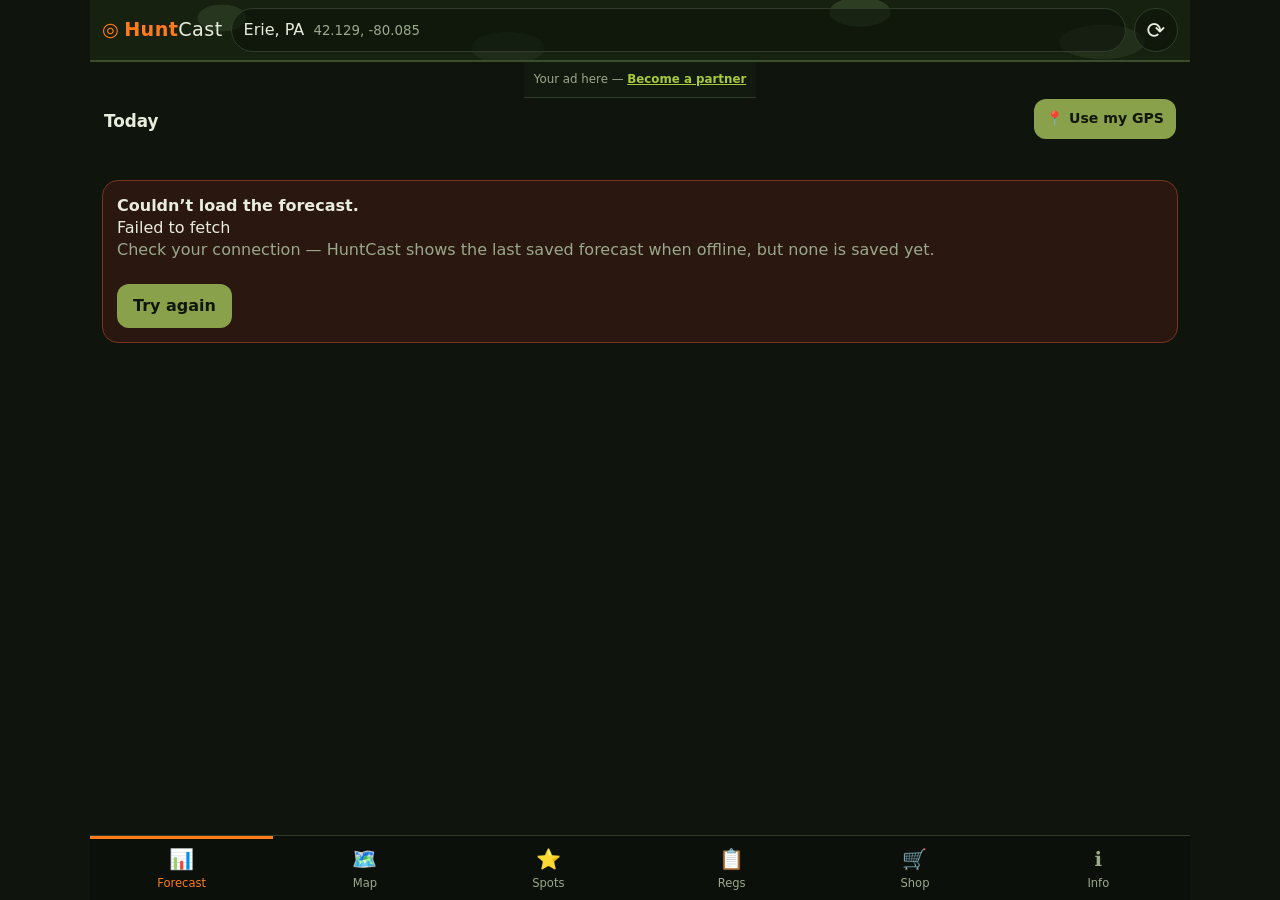
==== commit d48a03cc: "HuntCast 1.2.4: index + sw cache bump" ====
--- a/huntcast/index.html
+++ b/huntcast/index.html
@@ -247,6 +247,7 @@
 <script src="js/ads.js"></script>
 <script src="js/regs.js"></script>
 <script src="js/shop.js"></script>
+<script src="js/beeline.js"></script>
 <script src="js/app.js"></script>
 </body>
 </html>
--- a/huntcast/css/app.css
+++ b/huntcast/css/app.css
@@ -157,10 +157,11 @@
 .save-row{display:flex;gap:8px;margin-bottom:6px}
 .save-row input{flex:1;min-width:0;height:46px;border-radius:12px;border:1px solid var(--line);background:var(--panel);padding:0 12px}
 .spot-list{display:flex;flex-direction:column;gap:8px;margin:8px 0}
-.spot{display:flex;align-items:center;gap:8px;background:var(--panel);border:1px solid var(--line);border-radius:14px;padding:10px 12px}
+.spot{display:flex;flex-wrap:wrap;align-items:center;gap:8px;background:var(--panel);border:1px solid var(--line);border-radius:14px;padding:10px 12px}
 .spot .nm{flex:1;min-width:0}.spot .nm b{display:block;white-space:nowrap;overflow:hidden;text-overflow:ellipsis}
 .spot button{min-height:44px;min-width:44px;border-radius:12px;border:1px solid var(--line);background:var(--panel2)}
 .spot .use{background:var(--olive);color:#10160b;font-weight:700;padding:0 14px;border:0}
+.spot .dir{flex:1 1 100%;order:9;background:var(--panel2);color:var(--blaze);font-weight:700;border-color:var(--blaze)}
 .spot.cur{border-color:var(--blaze)}
 .info .card{margin:8px 0 0}
 .prose{font-size:.92rem}.prose p{margin:.5em 0}.prose ul{padding-left:1.2em;margin:.4em 0}.prose li{margin:.3em 0}
@@ -283,3 +284,29 @@
 .pill-btn{padding:8px 14px;min-height:40px}
 .pill-btn.sel{background:var(--olive)!important;color:#10160b!important;border-color:var(--olive)!important}
 .shop-note{margin-top:14px}
+
+/* ---------- beeline navigator ---------- */
+.bl{position:fixed;inset:0;z-index:2000;background:#0b100a;display:flex;flex-direction:column;align-items:center;padding:calc(10px + env(safe-area-inset-top,0px)) 14px calc(14px + var(--safe-b,0px));overflow-y:auto;text-align:center}
+.bl[hidden],.bl-bar[hidden]{display:none}
+.bl-top{width:100%;display:flex;align-items:center;gap:8px;flex-wrap:wrap}
+.bl-top b{color:var(--blaze);font-size:1.15rem}.bl-top .muted{flex:1;text-align:left}
+.bl-x{min-width:48px;min-height:48px;border-radius:12px;border:1px solid var(--line);background:var(--panel2);color:#fff;font-size:1.2rem}
+.bl-name{font-size:1.35rem;font-weight:800;margin-top:6px;max-width:100%;overflow:hidden;text-overflow:ellipsis;white-space:nowrap}
+.bl-dial{position:relative;width:min(78vw,46vh,340px);aspect-ratio:1;margin:10px auto 4px}
+.bl-dial svg{width:100%;height:100%;filter:drop-shadow(0 6px 16px #000a)}
+.bl-dial #blPtr{transition:transform .25s ease-out}
+.bl-arrived{position:absolute;inset:0;display:flex;align-items:center;justify-content:center;font-size:2rem;font-weight:900;color:#10160b;background:#8fa84fe6;border-radius:50%}
+.bl-arrived[hidden]{display:none}
+.bl-dist{font-size:3.4rem;font-weight:900;line-height:1.05;color:#fff}
+.bl-sub{font-size:1.15rem;color:var(--blaze);font-weight:700;min-height:1.4em}
+.bl-brg{font-size:1.7rem;font-weight:800;margin-top:4px;color:#d7e3c2}
+.bl-stat{margin-top:6px}
+.bl-note{margin-top:8px;padding:8px 12px;background:#2a2312;border:1px solid var(--amber);color:#ffd9a0;border-radius:10px;font-size:.9rem}
+.bl-note[hidden],.bl-perm[hidden]{display:none}
+.bl-perm{margin-top:10px}
+.bl-actions{margin-top:auto;padding-top:14px;display:flex;flex-direction:column;align-items:center;gap:10px}
+.bl-road{color:#9fb48a;font-size:.85rem;text-decoration:underline}
+.bl.arrived .bl-dist{color:#b9d36a}
+.bl-bar{position:fixed;left:8px;right:8px;bottom:calc(var(--tab-h) + var(--safe-b,0px) + 8px);z-index:900;display:flex;gap:6px}
+.bl-bar-main{flex:1;min-width:0;text-align:left;padding:10px 12px;border-radius:14px;border:2px solid var(--blaze);background:#10170ef5;color:#fff;font-weight:700;white-space:nowrap;overflow:hidden;text-overflow:ellipsis}
+.bl-bar-x{min-width:48px;border-radius:14px;border:1px solid var(--line);background:var(--panel2);color:#fff}
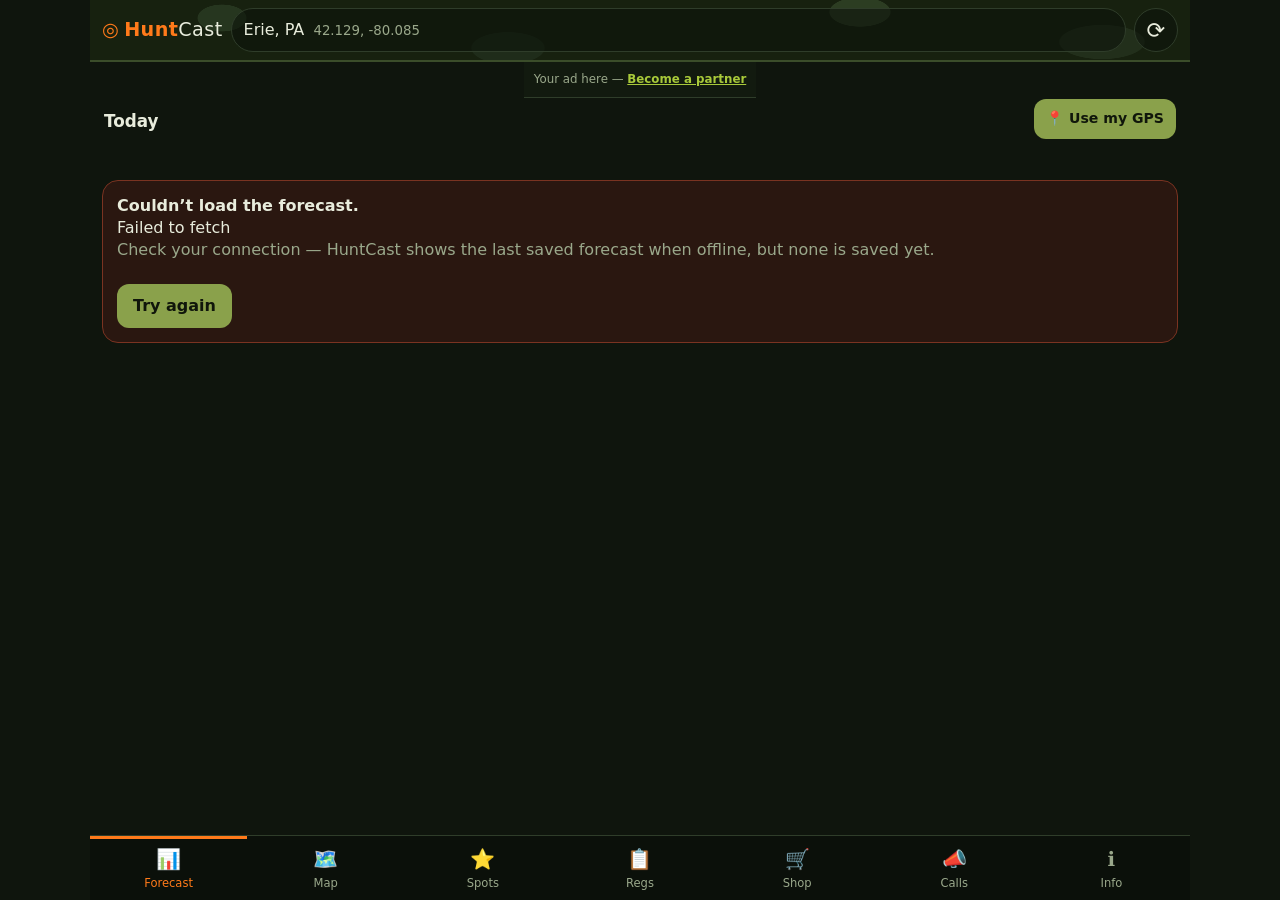
==== commit a4aaeaae: "HuntCast 1.3.0: index + sw cache bump" ====
--- a/huntcast/index.html
+++ b/huntcast/index.html
@@ -138,6 +138,7 @@
       <button class="btn" type="submit">Go</button>
       <ul id="searchResults" hidden></ul>
     </form>
+    <button id="mapPing" class="map-fab map-fab2" aria-label="Ping and share my location">📤</button>
     <button id="mapLocate" class="map-fab" aria-label="Use my location">📍</button>
     <div class="map-sheet" id="mapSheet">
       <div class="row-between">
@@ -157,6 +158,7 @@
   <section id="view-spots" class="view">
     <div class="pad-x">
       <h2>Saved spots</h2>
+      <button id="pingBtn" class="btn ping-btn">📍 Ping / Share my location</button>
       <div class="save-row">
         <input id="spotName" type="text" placeholder="Name this spot (e.g. North ridge stand)" aria-label="Spot name">
         <button id="spotSave" class="btn">★ Save current</button>
@@ -195,6 +197,7 @@
           <li>Place search: Nominatim (OpenStreetMap). Library credits: Leaflet, SunCalc (BSD).</li>
           <li>Everything else (scores, sun/moon, solunar) is computed on your phone.</li>
         </ul>
+        <div id="callsCredits" class="muted tiny"></div>
         <p class="muted tiny">HuntCast is an independent hobby project, not affiliated with HuntWise or any other app.</p>
         <p class="muted tiny" id="versionLine"></p>
       </div>
@@ -225,6 +228,20 @@
       <div id="shopBody"></div>
     </div>
   </section>
+  <!-- ===================== CALLS ===================== -->
+  <section id="view-calls" class="view">
+    <div class="pad-x calls">
+      <h2>Game calls</h2>
+      <p class="muted tiny">Real recordings of the sounds behind the calls, with when each works and why. Clips play at your phone’s media volume, so use the volume buttons. Tap Play again to stop.</p>
+      <div id="callsSp" class="strip shop-cats" hidden></div>
+      <div id="callsBody"></div>
+      <div class="card cl-dl">
+        <button type="button" class="btn alt" id="clDl" style="width:100%">⬇ Download all for offline</button>
+        <p class="muted tiny" id="clDlTxt">Clips are saved the first time you play them. Use this to save every clip before you head out of cell range.</p>
+      </div>
+      <p class="disclaimer" id="callsLegal">Electronic calls are illegal for most hunting. Rules vary by state and season, so check yours.</p>
+    </div>
+  </section>
 </main>
 
 <nav class="tabs" aria-label="Main">
@@ -233,6 +250,7 @@
   <button data-view="spots"><span>⭐</span>Spots</button>
   <button data-view="regs"><span>📋</span>Regs</button>
   <button data-view="shop"><span>🛒</span>Shop</button>
+  <button data-view="calls"><span>📣</span>Calls</button>
   <button data-view="info"><span>ℹ️</span>Info</button>
 </nav>
 <div id="toast" class="toast" hidden></div>
@@ -247,7 +265,9 @@
 <script src="js/ads.js"></script>
 <script src="js/regs.js"></script>
 <script src="js/shop.js"></script>
+<script src="js/share.js"></script>
 <script src="js/beeline.js"></script>
+<script src="js/calls.js"></script>
 <script src="js/app.js"></script>
 </body>
 </html>
--- a/huntcast/css/app.css
+++ b/huntcast/css/app.css
@@ -51,7 +51,7 @@
 .btn:active{filter:brightness(.85)}
 
 .tabs{flex:0 0 auto;display:flex;background:#0b100a;border-top:1px solid var(--line);padding-bottom:var(--safe-b);z-index:30}
-.tabs button{flex:1;min-width:0;min-height:var(--tab-h);background:none;border:0;color:var(--muted);font-size:.72rem;display:flex;flex-direction:column;align-items:center;justify-content:center;gap:2px}
+.tabs button{flex:1;min-width:0;min-height:var(--tab-h);background:none;border:0;color:var(--muted);font-size:.72rem;padding:0 1px;white-space:nowrap;overflow:hidden;display:flex;flex-direction:column;align-items:center;justify-content:center;gap:2px}
 .tabs button span{font-size:1.25rem}
 .tabs button.active{color:var(--blaze);box-shadow:inset 0 3px 0 var(--blaze)}
 
@@ -310,3 +310,49 @@
 .bl-bar{position:fixed;left:8px;right:8px;bottom:calc(var(--tab-h) + var(--safe-b,0px) + 8px);z-index:900;display:flex;gap:6px}
 .bl-bar-main{flex:1;min-width:0;text-align:left;padding:10px 12px;border-radius:14px;border:2px solid var(--blaze);background:#10170ef5;color:#fff;font-weight:700;white-space:nowrap;overflow:hidden;text-overflow:ellipsis}
 .bl-bar-x{min-width:48px;border-radius:14px;border:1px solid var(--line);background:var(--panel2);color:#fff}
+
+/* ---------- ping / share (v1.2.5) ---------- */
+.ping-btn{width:100%;margin:6px 0 10px;font-size:1.05rem;min-height:52px;background:var(--blaze);color:#1a0d00}
+.spot .dir{flex:1 1 55%}
+.spot .shr{flex:1 1 30%;order:9;font-weight:700;color:#d7e3c2}
+.map-fab2{bottom:calc(var(--sheet-h,210px) + 74px);background:var(--olive);color:#10160b}
+.btn.alt{background:var(--panel2);color:#d7e3c2;border:1px solid var(--line)}
+.bl-btns{display:flex;gap:8px;flex-wrap:wrap;justify-content:center}
+.sh-back{position:fixed;inset:0;z-index:2100;background:#000a;display:flex;align-items:flex-end;justify-content:center}
+.sh-box{width:100%;max-width:520px;background:#10170e;border-top:2px solid var(--blaze);border-radius:18px 18px 0 0;padding:16px 16px calc(16px + var(--safe-b,0px));max-height:88vh;overflow-y:auto;display:flex;flex-direction:column;gap:10px}
+.sh-box h3{margin:0;color:var(--blaze)}
+.sh-info b{font-size:1.15rem;display:block;word-break:break-word}
+.sh-main{min-height:54px;font-size:1.1rem}
+.sh-row{display:flex;gap:8px}.sh-row .btn{flex:1;text-align:center;text-decoration:none;display:flex;align-items:center;justify-content:center}
+.sh-save{display:flex;gap:8px}.sh-save input{flex:1;min-width:0;background:var(--panel2);color:#fff;border:1px solid var(--line);border-radius:12px;padding:0 12px;min-height:44px}
+.sh-pre{white-space:pre-wrap;word-break:break-word;background:#0b100a;border:1px solid var(--line);border-radius:10px;padding:8px;font-size:.78rem;color:#9fb48a;margin:0}
+.shared-card{position:fixed;left:10px;right:10px;top:calc(env(safe-area-inset-top,0px) + 66px);z-index:1500;background:#10170ef7;border:2px solid var(--blaze);border-radius:16px;padding:12px 44px 12px 14px;box-shadow:0 8px 28px #000c}
+.sc-h{font-weight:800;font-size:1.05rem;word-break:break-word}
+.sc-row{display:flex;flex-wrap:wrap;gap:8px;margin-top:10px}
+.sc-x{position:absolute;top:6px;right:6px;min-width:40px;min-height:40px;border-radius:10px;border:1px solid var(--line);background:var(--panel2);color:#fff}
+
+/* ---------- calls tab (v1.3.0) ---------- */
+@media(max-width:480px){.tabs button{font-size:.66rem;letter-spacing:-.1px}.tabs button span{font-size:1.15rem}}
+.calls .card{margin-left:0;margin-right:0}
+.calls a:not(.btn){color:var(--lime)}
+.calls .cl-card h3{margin:0;font-size:1.05rem}
+.calls .cl-line{margin:8px 0 0;font-size:.92rem;line-height:1.4}
+.calls .cl-line b{color:var(--blaze)}
+.calls .cl-card.soon{opacity:.92;border-style:dashed}
+.chip-s.cl-soon{background:#2a2412;border-color:#5a4a1c;color:#e0c986;white-space:normal;text-align:right}
+.cl-clip{margin-top:12px;padding-top:10px;border-top:1px solid var(--line)}
+.cl-row{display:flex;align-items:center;gap:10px}
+.cl-play{flex:0 0 auto;min-width:92px}
+.cl-play.on{background:var(--blaze);color:#1a0d06}
+.cl-lbl{flex:1;min-width:0;font-size:.9rem;line-height:1.25}
+.cl-saved{color:var(--lime);font-weight:800}
+.cl-lp{flex:0 0 auto;display:flex;align-items:center;gap:6px;font-size:.82rem;color:var(--muted);min-height:44px}
+.cl-lp input{width:20px;height:20px}
+.cl-attr{margin-top:6px;line-height:1.35;word-break:break-word}
+.cl-err{color:#f0a58f;margin-top:4px}
+.cl-err:empty{display:none}
+.cl-src{margin-top:10px;line-height:1.4}
+.cl-count{margin:4px 2px 0}
+.cl-dl{margin-top:12px}
+.cl-credits{padding-left:18px;margin:6px 0}
+.cl-credits li{margin:6px 0;line-height:1.35;word-break:break-word}
